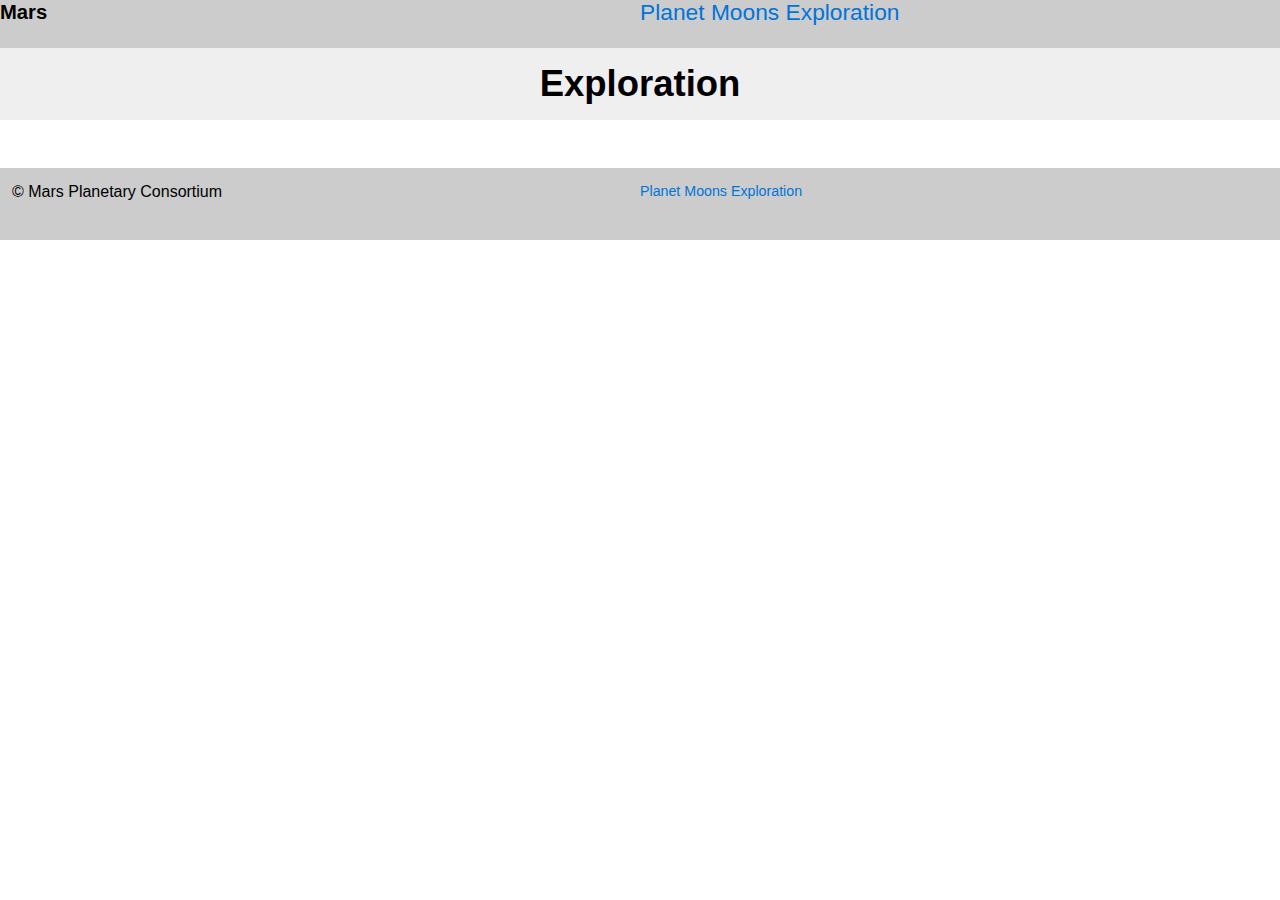
==== exploration.html @ e6bd891f "Finished everything" ====
<!DOCTYPE html>
<html lang="en-ca">
<head>
  <meta charset="utf-8">
  <title>Mars Planet</title>
  <meta name="viewport" content="width=device-width,initial-scale=1">
  <link href="css/main.css" rel="stylesheet">
    <link href="css/grid.css" rel="stylesheet">
    <link href="css/typography.css" rel="stylesheet">
</head>
<body>

<header class="masthead">
    <div class="grid">
        <div class="unit unit-xs-1 unit-s-1 unit-m-1-2 unit-l-1-2">
        <h1 class="pad-double push-half title giga">Mars</h1>
    </div>
        <div class="unit unit-xs-3 unit-s-1 unit-m-1-2 unit-l-1-2">   
        <nav  class="tera">
                <ul class="nav">
                    <li><a href="index.html">Planet</a></li>
                    <li><a href="moons.html">Moons</a></li>
                    <li><a href="#">Exploration</a></li>
                </ul>
            </nav>
        </div> 
    </div>
</header>
    
<div class="top">
    <div> <p class="yotta push-double island-1-2"><strong>Exploration</strong></p>
    </div>
</div>
    

    
<div class="grid footer island-1-2">
    <div class="unit unit-xs-3 unit-s-1 unit-m-1-2 unit-l-1-2">
        <p> © Mars Planetary Consortium</p>
    </div>
        
    <div class="unit unit-xs-3 unit-s-1 unit-m-1-2 unit-l-1-2">
            <nav  class="milli">
                <ul class="nav">
                    <li><a href="index.html">Planet</a></li>
                    <li><a href="moons.html">Moons</a></li>
                    <li><a href="#">Exploration</a></li>
                </ul>
            </nav>
        </div>
 </div>

</body>
</html>
---- css/main.css ----
@-moz-viewport { width: device-width; scale: 1; }
@-ms-viewport { width: device-width; scale: 1; }
@-o-viewport { width: device-width; scale: 1; }
@-webkit-viewport { width: device-width; scale: 1; }
@viewport { width: device-width; scale: 1; }

html {
  margin: 0;
  padding: 0;
  box-sizing: border-box;

  font: normal 100%/1.5 sans-serif;
  -moz-text-size-adjust: 100%;
  -ms-text-size-adjust: 100%;
  -webkit-text-size-adjust: 100%;
  text-size-adjust: 100%;
}

*, *:before, *:after {
  box-sizing: inherit;
}

body {
  margin: 0;
  padding: 0;
}

img {
  display: block;
  width: 100%;
}

.masthead {
  overflow: hidden;
    background-color: #ccc;
}

.top {
    background-color: #efefef;
    text-align: center;
}

.middle {
    background: #e2e2e2;
}

.bottom {
    background-color: #efefef;
}

.footer {
    background-color: #ccc;
}


.title {
  margin: 0;

  text-align: center;
}

.nav {
  padding: 0;
}

.nav li {
  display: block;
}

.nav a,
.nav a:link,
.nav a:visited {
  display: block;

  color: #0074D9;
  text-decoration: none;
}

.nav a:hover,
.nav a:focus,
.nav a:active {
  background-color: #0074D9;

  color: #fff;
}

@media only screen and (min-width: 20em) {

  .nav {
    text-align: center;
  }

  .nav li {
    display: inline-block;
  }

    .h2 {
    padding-top: 2em;
    }
}

@media only screen and (min-width: 40em) {

  .title {
    float: left;
  }

  .nav {
    float: left;
  }

.h2 {
    padding-top: 2em;
    }

}
---- css/grid.css ----
.grid {
  margin: 0;
  padding: 0;
  letter-spacing: -0.31em;
  text-rendering: optimizespeed;
  display: -webkit-flex;
  -webkit-flex-flow: row wrap;
  display: -ms-flexbox;
  -ms-flex-flow: row wrap;
}

.grid-bottom {
  -webkit-align-items: flex-end;
  -ms-align-items: flex-end;
}

.grid-middle {
  -webkit-align-items: center;
  -ms-align-items: center;
}

.opera-only :-o-prefocus, .grid {
  word-spacing: -0.43em;
}

.unit {
  letter-spacing: normal;
  text-rendering: auto;
  vertical-align: top;
  word-spacing: normal;
  display: inline-block;
  visibility: visible;
}

.grid-bottom .unit {
  vertical-align: bottom;
}

.grid-middle .unit {
  vertical-align: middle;
}

.unit-xs-hidden {
  display: none;
  visibility: hidden;
}

.unit-xs-1 {
  display: block;
  visibility: visible;
  width: 100%;
}

.unit-offset-xs-0 {
  margin-left: 0;
}

.unit-xs-1-2 {
  width: 50.0000%;
}

.unit-offset-xs-1-2 {
  margin-left: 50.0000%;
}

.unit-xs-1-3 {
  width: 33.3333%;
}

.unit-offset-xs-1-3 {
  margin-left: 33.3333%;
}

.unit-xs-2-3 {
  width: 66.6667%;
}

.unit-offset-xs-2-3 {
  margin-left: 66.6667%;
}

.unit-xs-1-4 {
  width: 25.0000%;
}

.unit-offset-xs-1-4 {
  margin-left: 25.0000%;
}

.unit-xs-3-4 {
  width: 75.0000%;
}

.unit-offset-xs-3-4 {
  margin-left: 75.0000%;
}

.unit-xs-1-2,.unit-xs-1-3,.unit-xs-2-3,.unit-xs-1-4,.unit-xs-3-4 {
  display: inline-block;
  visibility: visible;
}

@media only screen and (min-width: 25em) {

.unit-s-hidden {
  display: none;
  visibility: hidden;
}

.unit-s-1 {
  display: block;
  visibility: visible;
  width: 100%;
}

.unit-offset-s-0 {
  margin-left: 0;
}

.unit-s-1-2 {
  width: 50.0000%;
}

.unit-offset-s-1-2 {
  margin-left: 50.0000%;
}

.unit-s-1-3 {
  width: 33.3333%;
}

.unit-offset-s-1-3 {
  margin-left: 33.3333%;
}

.unit-s-2-3 {
  width: 66.6667%;
}

.unit-offset-s-2-3 {
  margin-left: 66.6667%;
}

.unit-s-1-4 {
  width: 25.0000%;
}

.unit-offset-s-1-4 {
  margin-left: 25.0000%;
}

.unit-s-3-4 {
  width: 75.0000%;
}

.unit-offset-s-3-4 {
  margin-left: 75.0000%;
}

.unit-s-1-2,.unit-s-1-3,.unit-s-2-3,.unit-s-1-4,.unit-s-3-4 {
  display: inline-block;
  visibility: visible;
}

}

@media only screen and (min-width: 38em) {

.unit-m-hidden {
  display: none;
  visibility: hidden;
}

.unit-m-1 {
  display: block;
  visibility: visible;
  width: 100%;
}

.unit-offset-m-0 {
  margin-left: 0;
}

.unit-m-1-2 {
  width: 50.0000%;
}

.unit-offset-m-1-2 {
  margin-left: 50.0000%;
}

.unit-m-1-3 {
  width: 33.3333%;
}

.unit-offset-m-1-3 {
  margin-left: 33.3333%;
}

.unit-m-2-3 {
  width: 66.6667%;
}

.unit-offset-m-2-3 {
  margin-left: 66.6667%;
}

.unit-m-1-4 {
  width: 25.0000%;
}

.unit-offset-m-1-4 {
  margin-left: 25.0000%;
}

.unit-m-3-4 {
  width: 75.0000%;
}

.unit-offset-m-3-4 {
  margin-left: 75.0000%;
}

.unit-m-1-2,.unit-m-1-3,.unit-m-2-3,.unit-m-1-4,.unit-m-3-4 {
  display: inline-block;
  visibility: visible;
}

}

@media only screen and (min-width: 60em) {

.unit-l-hidden {
  display: none;
  visibility: hidden;
}

.unit-l-1 {
  display: block;
  visibility: visible;
  width: 100%;
}

.unit-offset-l-0 {
  margin-left: 0;
}

.unit-l-1-2 {
  width: 50.0000%;
}

.unit-offset-l-1-2 {
  margin-left: 50.0000%;
}

.unit-l-1-3 {
  width: 33.3333%;
}

.unit-offset-l-1-3 {
  margin-left: 33.3333%;
}

.unit-l-2-3 {
  width: 66.6667%;
}

.unit-offset-l-2-3 {
  margin-left: 66.6667%;
}

.unit-l-1-4 {
  width: 25.0000%;
}

.unit-offset-l-1-4 {
  margin-left: 25.0000%;
}

.unit-l-3-4 {
  width: 75.0000%;
}

.unit-offset-l-3-4 {
  margin-left: 75.0000%;
}

.unit-l-1-2,.unit-l-1-3,.unit-l-2-3,.unit-l-1-4,.unit-l-3-4 {
  display: inline-block;
  visibility: visible;
}

}
---- css/typography.css ----
html {
  font: normal 100%/1.5 Helvetica,sans-serif;
}

h1, h2, h3, h4, h5, h6,
p, ul, ol, dl, dd, figure,
blockquote, details, hr,
fieldset, pre, table {
  margin: 0 0 1.5rem;
}

.yotta {
  font-size: 2.2807rem;
  line-height: 1.3154;
}

.zetta {
  font-size: 2.0273rem;
  line-height: 1.4798;
}

h1, .exa {
  font-size: 1.8020rem;
  line-height: 1.6648;
}

h2, .peta {
  font-size: 1.6018rem;
  line-height: 1.8729;
}

h3, .tera {
  font-size: 1.4238rem;
  line-height: 1.0535;
}

h4, .giga {
  font-size: 1.2656rem;
  line-height: 1.1852;
}

h5, .mega {
  font-size: 1.1250rem;
  line-height: 1.3333;
}

h6, .kilo {
  font-size: 1.0000rem;
  line-height: 1.5000;
}

small, .milli {
  font-size: 0.8889rem;
  line-height: 1.6875;
}

.micro {
  font-size: 0.7901rem;
  line-height: 1.8984;
}

sub,
sup {
  font-size: 75%;
  line-height: 1px;
  position: relative;
  vertical-align: baseline;
}

sup {
  top: -0.5em;
}

sub {
  bottom: -0.25em;
}

.push {
  margin-bottom: 1.5rem;
}

.push-none, .push-0 {
  margin-bottom: 0;
}

.push-double, .push-2 {
  margin-bottom: 3.0000rem;
}

.push-half, .push-1-2 {
  margin-bottom: 0.7500rem;
}

.pad-top, .pad-t {
  padding-top: 1.5rem;
}

.pad-bottom, .pad-b {
  padding-bottom: 1.5rem;
}

.pad-top-double, .pad-t-2 {
  padding-top: 3.0000rem;
}

.pad-bottom-double, .pad-b-2 {
  padding-bottom: 3.0000rem;
}

.pad-top-half, .pad-t-1-2 {
  padding-top: 0.7500rem;
}

.pad-bottom-half, .pad-b-1-2 {
  padding-bottom: 0.7500rem;
}

.island {
  padding: 1.5rem;
}

.island-half, .island-1-2 {
  padding: 0.7500rem;
}

.island-double, .island-2 {
  padding: 3.0000rem;
}

.gutter {
  padding-left: 1.5rem;
  padding-right: 1.5rem;
}

.gutter-half, .gutter-1-2 {
  padding-left: 0.7500rem;
  padding-right: 0.7500rem;
}

.gutter-double, .gutter-2 {
  padding-left: 3.0000rem;
  padding-right: 3.0000rem;
}
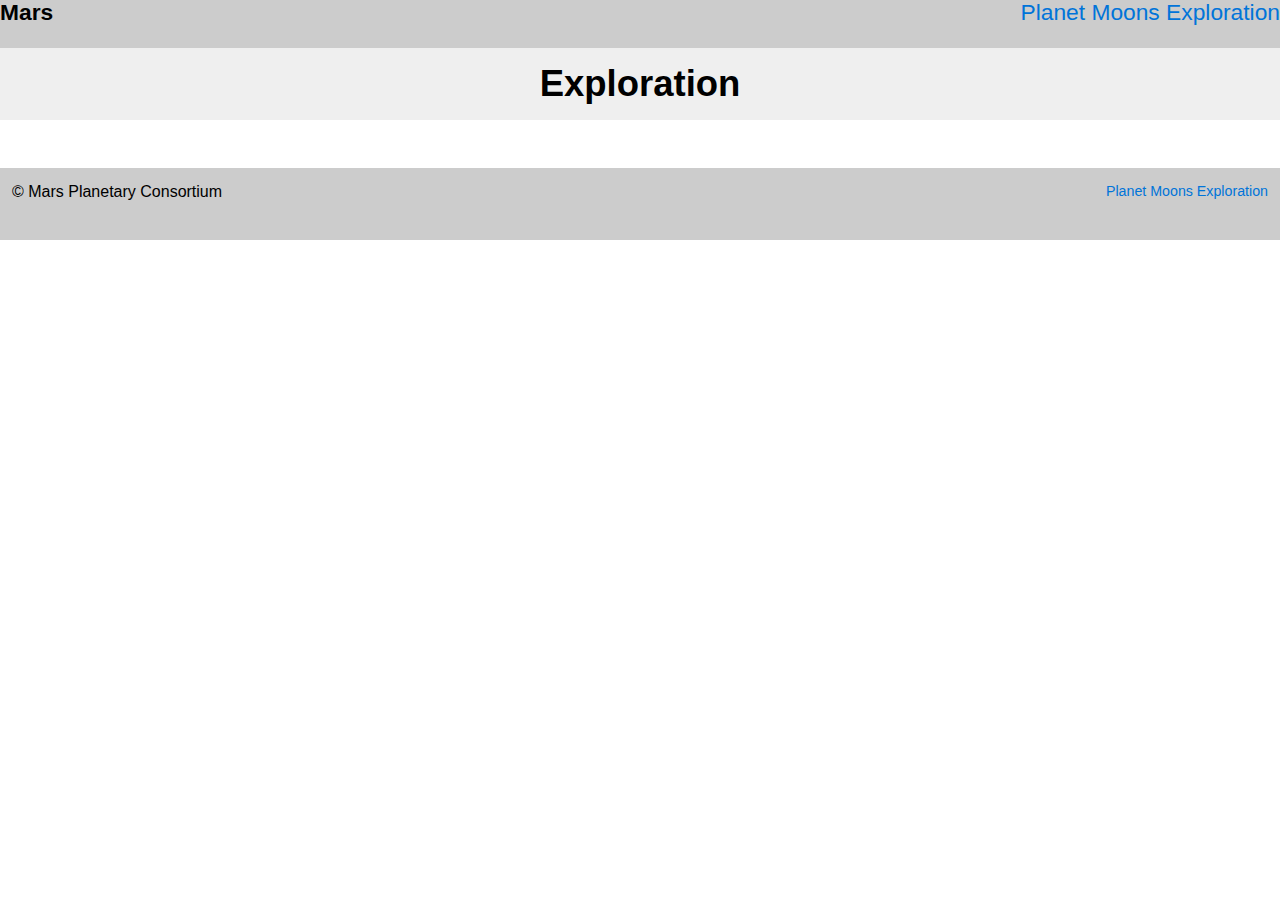
==== commit 610054ac: "finished week 7 in class assignment" ====
--- a/exploration.html
+++ b/exploration.html
@@ -13,10 +13,10 @@
 <header class="masthead">
     <div class="grid">
         <div class="unit unit-xs-1 unit-s-1 unit-m-1-2 unit-l-1-2">
-        <h1 class="pad-double push-half title giga">Mars</h1>
-    </div>
+            <h1 class="pad-double push-half title tera">Mars</h1>
+        </div>
         <div class="unit unit-xs-3 unit-s-1 unit-m-1-2 unit-l-1-2">   
-        <nav  class="tera">
+            <nav  class="tera">
                 <ul class="nav">
                     <li><a href="index.html">Planet</a></li>
                     <li><a href="moons.html">Moons</a></li>
@@ -28,19 +28,19 @@
 </header>
     
 <div class="top">
-    <div> <p class="yotta push-double island-1-2"><strong>Exploration</strong></p>
+    <div> <p class="yotta push-double island-1-2">      <strong>Exploration</strong></p>
     </div>
 </div>
     
 
     
 <div class="grid footer island-1-2">
-    <div class="unit unit-xs-3 unit-s-1 unit-m-1-2 unit-l-1-2">
+    <div class="unit unit-xs-3 unit-s-1 unit-m-1-2 unit-l-1-2 consortium">
         <p> © Mars Planetary Consortium</p>
     </div>
         
     <div class="unit unit-xs-3 unit-s-1 unit-m-1-2 unit-l-1-2">
-            <nav  class="milli">
+            <nav  class="milli nav">
                 <ul class="nav">
                     <li><a href="index.html">Planet</a></li>
                     <li><a href="moons.html">Moons</a></li>
@@ -49,6 +49,5 @@
             </nav>
         </div>
  </div>
-
 </body>
 </html>--- a/css/main.css
+++ b/css/main.css
@@ -14,6 +14,30 @@
   -ms-text-size-adjust: 100%;
   -webkit-text-size-adjust: 100%;
   text-size-adjust: 100%;
+}
+
+@media only screen and (min-width: 60em) {
+    
+    html {
+        font-size: 110%;
+    }
+
+}
+
+@media only screen and (min-width: 90em) {
+    
+    html {
+        font-size: 120%;
+    }
+
+}
+    
+@media only screen and (min-width: 120em) {
+    
+    html {
+        font-size: 130%;
+    }
+
 }
 
 *, *:before, *:after {
@@ -52,13 +76,6 @@
     background-color: #ccc;
 }
 
-
-.title {
-  margin: 0;
-
-  text-align: center;
-}
-
 .nav {
   padding: 0;
 }
@@ -84,7 +101,12 @@
   color: #fff;
 }
 
-@media only screen and (min-width: 20em) {
+
+@media only screen and (min-width: 25em) {
+    
+    .consortium {
+        text-align: center
+    }
 
   .nav {
     text-align: center;
@@ -99,18 +121,65 @@
     }
 }
 
-@media only screen and (min-width: 40em) {
+.marsmoon {
+    background-color: #efefef;
+}
+
+.title {
+  margin: 0;
+padding: 0;
+    text-align:center;
+}
+    
+
+@media only screen and (min-width: 38em) {
+    
 
   .title {
     float: left;
-  }
+}
+
+    .consortium {
+        text-align: left;
+    }
 
   .nav {
-    float: left;
+    text-align: right;
   }
 
 .h2 {
     padding-top: 2em;
+}
+
+}
+    
+@media only screen and (min-width: 60em) {
+    
+   .title {
+  margin: 0;
+    text-align:left;
+}
+    
+    .consortium {
+        text-align: left;
+    }
+    
+    .nav {
+        text-align: right;
+    }
+    
+.dt {
+  clear: left;
+  float: left;
+  width: 8em;
+}
+
+.dd {
+  float: left;
+}
+    
+.moontext {
+        padding-left: 1em;
     }
 
-}+}
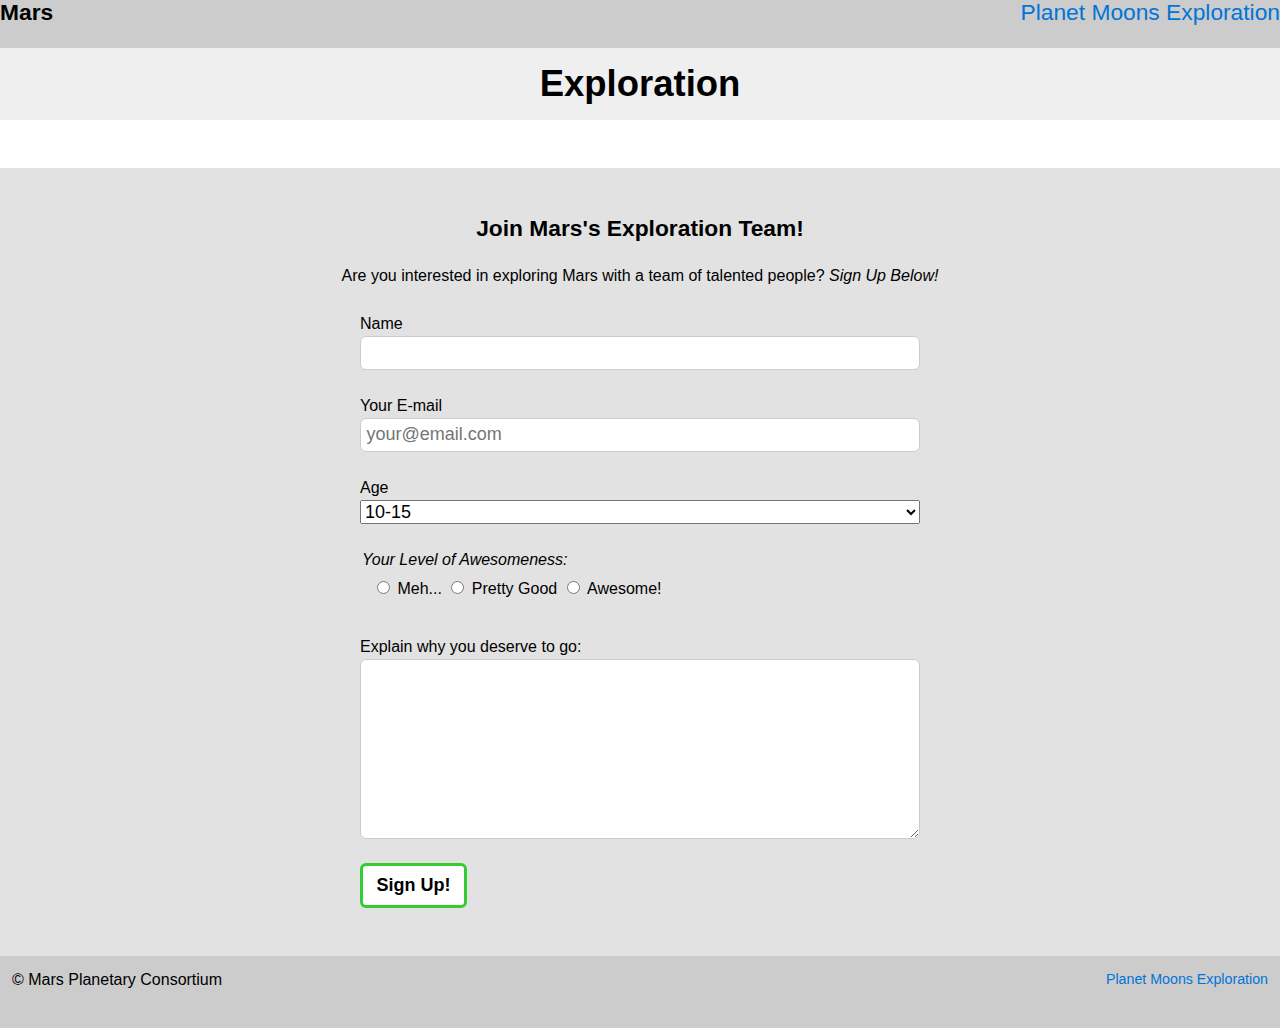
==== commit 5ea01d0e: "finished form" ====
--- a/exploration.html
+++ b/exploration.html
@@ -9,14 +9,19 @@
     <link href="css/typography.css" rel="stylesheet">
 </head>
 <body>
+    
+<ul class="skip-links">
+    <li> <a href="#main">Jump to main content</a></li>
+    <li> <a href="#navigation">Jump to navigation</a></li>
+</ul>
 
-<header class="masthead">
+<header role="banner" class="masthead">
     <div class="grid">
         <div class="unit unit-xs-1 unit-s-1 unit-m-1-2 unit-l-1-2">
             <h1 class="pad-double push-half title tera">Mars</h1>
         </div>
         <div class="unit unit-xs-3 unit-s-1 unit-m-1-2 unit-l-1-2">   
-            <nav  class="tera">
+            <nav id="navigation" role="navigation" class="tera">
                 <ul class="nav">
                     <li><a href="index.html">Planet</a></li>
                     <li><a href="moons.html">Moons</a></li>
@@ -26,16 +31,75 @@
         </div> 
     </div>
 </header>
-    
+
+<main id="main" role="main">
 <div class="top">
     <div> <p class="yotta push-double island-1-2">      <strong>Exploration</strong></p>
     </div>
 </div>
+</main>
     
+<div class="grey">
+
+<div class="join">
+    <h3>Join Mars's Exploration Team!</h3>
+    <p>Are you interested in exploring Mars with a team of talented people? <em>Sign Up Below!</em></p>
+</div>
+    
+<form action="thanks.html" method="post" class="form">
+        
+    <div>
+        <lable for="name">Name</lable>
+        <input class="field" id="name">
+    </div>
+    
+    <div>
+        <label for="email">Your E-mail</label>
+        <input class="field" type="email" id="email" placeholder="your@email.com">
+    </div>
+    
+    <div>
+        <label for="subject">Age</label>
+            <select class="field" id="suject">
+                <option>10-15</option>
+                <option>16-20</option>
+                <option>21+</option>
+            
+            </select>    
+    </div>
+    
+    <legend class="small"><em>Your Level of Awesomeness:</em></legend>
+    
+    <fieldset class=" unit unit-x-s-1-3 unit-s-1 unit-m-1 unit-l-1">
+    <span class="radio">
+        <input id="meh" type="radio" name="level">
+        <label for="meh">Meh...</label>
+    </span>
+        
+    <span class="radio">
+        <input id="good" type="radio" name="level">
+        <label for="good">Pretty Good</label>
+    </span>
+        
+    <span class="radio">    
+        <input id="awesome" type="radio" name="level">
+        <label for="awesome">Awesome!</label>
+    </span>
+    </fieldset>
+    
+    <div>
+        <label for="message">Explain why you deserve to go:</label>
+        <textarea class="field" id="message"></textarea>
+    </div>
+        
+        
+    <button type="submit"><strong>Sign Up!</strong></button>
+    </form>
+</div>
 
     
 <div class="grid footer island-1-2">
-    <div class="unit unit-xs-3 unit-s-1 unit-m-1-2 unit-l-1-2 consortium">
+    <div role ="contentinfo" class="unit unit-xs-3 unit-s-1 unit-m-1-2 unit-l-1-2 consortium">
         <p> © Mars Planetary Consortium</p>
     </div>
         
--- a/css/main.css
+++ b/css/main.css
@@ -49,6 +49,31 @@
   padding: 0;
 }
 
+a:focus {
+    outline: 3px solid #000;
+}
+
+.skip-links {
+    margin: 0;
+    padding: 0;
+    list-style-type: none;
+}
+
+.skip-links a {
+    position: absolute;
+    top: -3em;
+    padding: 0.5em 0.75em;
+    background-color: #000;
+    color: #fff;
+    font-weight: bold;
+    font-size: 1.25em;
+    text-decoration: none;
+}
+    
+.skip-links a:focus {
+    top: 0;
+}
+
 img {
   display: block;
   width: 100%;
@@ -101,6 +126,70 @@
   color: #fff;
 }
 
+.grey {
+    background-color: #e2e2e2;
+    padding: 3em;
+}
+  
+.form {
+    margin:0 auto;
+    max-width:35em;
+}
+
+.join {
+    text-align: center;
+}    
+
+label {
+    display: block;
+}
+
+input+label {
+    display: inline-block;
+}
+
+form div {
+    margin-bottom: 1.5rem;
+}
+
+.field,
+select,
+textarea {
+    font-size: 1.125rem;
+    width: 100%;
+    display: block;
+}
+
+textarea {
+    height: 10em;
+}
+
+input,
+textarea {
+    border: 1px solid #ccc;
+    padding: 0.3em;
+    border-radius: 6px;
+}
+
+
+button {
+    font-size: 1.125rem;
+    padding: 0.5em 0.75em;
+    background-color: #fff;
+    border: 3px solid #3c3;
+    border-radius: 6px;
+    cursor: pointer;
+}
+
+.radio {
+    white-space: nowrap;
+}
+
+fieldset {
+    border: none;
+}
+
+
 
 @media only screen and (min-width: 25em) {
     
@@ -182,4 +271,10 @@
         padding-left: 1em;
     }
 
-}
+
+
+
+}
+
+
+
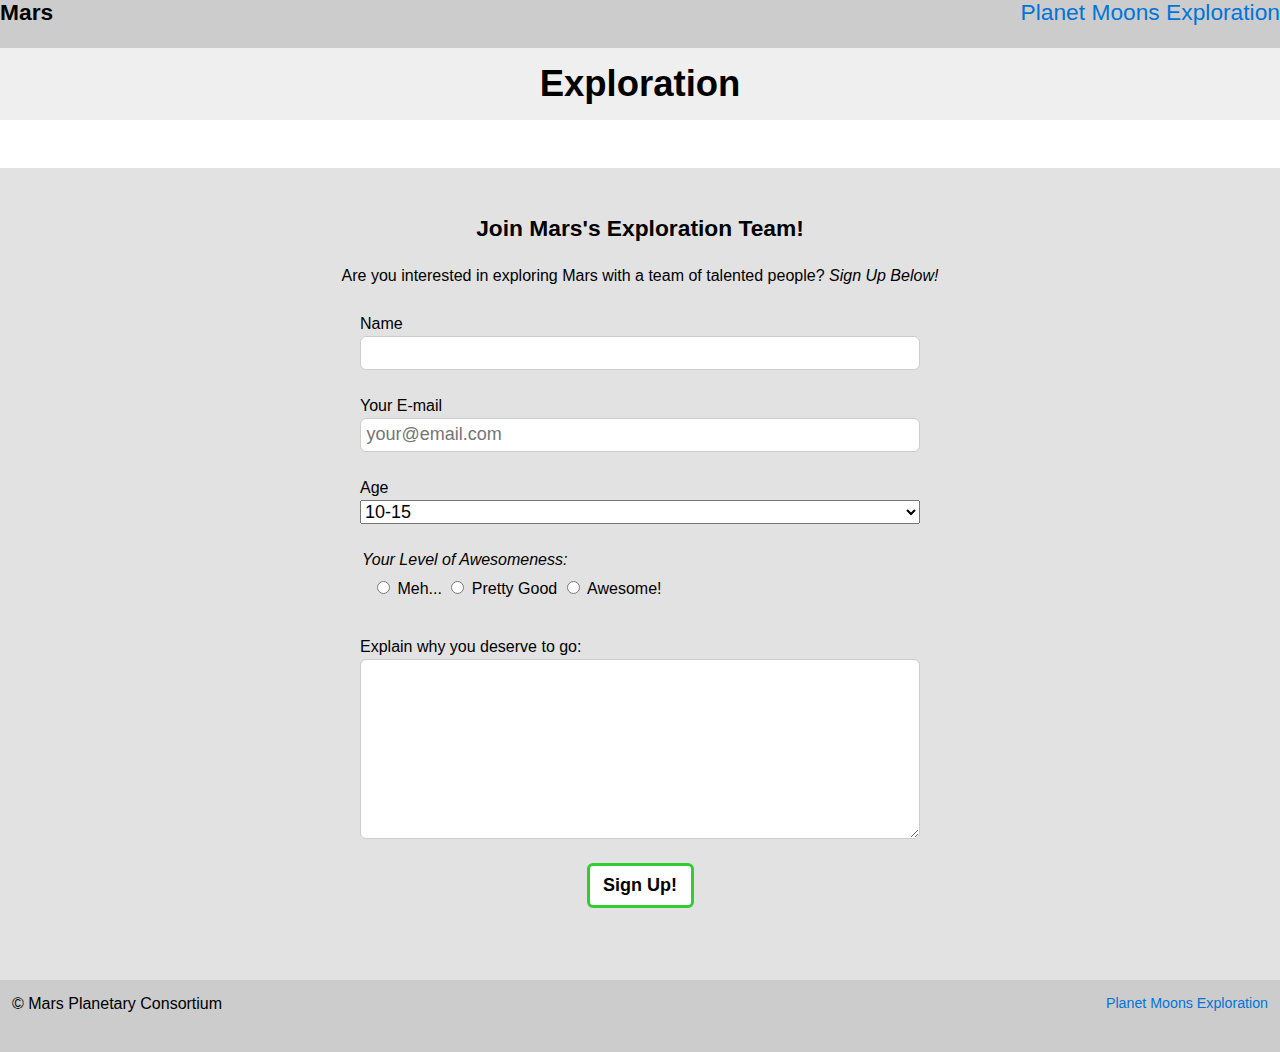
==== commit 4b26acb9: "final touches" ====
--- a/exploration.html
+++ b/exploration.html
@@ -91,9 +91,10 @@
         <label for="message">Explain why you deserve to go:</label>
         <textarea class="field" id="message"></textarea>
     </div>
-        
-        
+   
+    <div class="move">
     <button type="submit"><strong>Sign Up!</strong></button>
+    </div>
     </form>
 </div>
 
--- a/css/main.css
+++ b/css/main.css
@@ -189,6 +189,9 @@
     border: none;
 }
 
+.move {
+    text-align:center;
+}
 
 
 @media only screen and (min-width: 25em) {
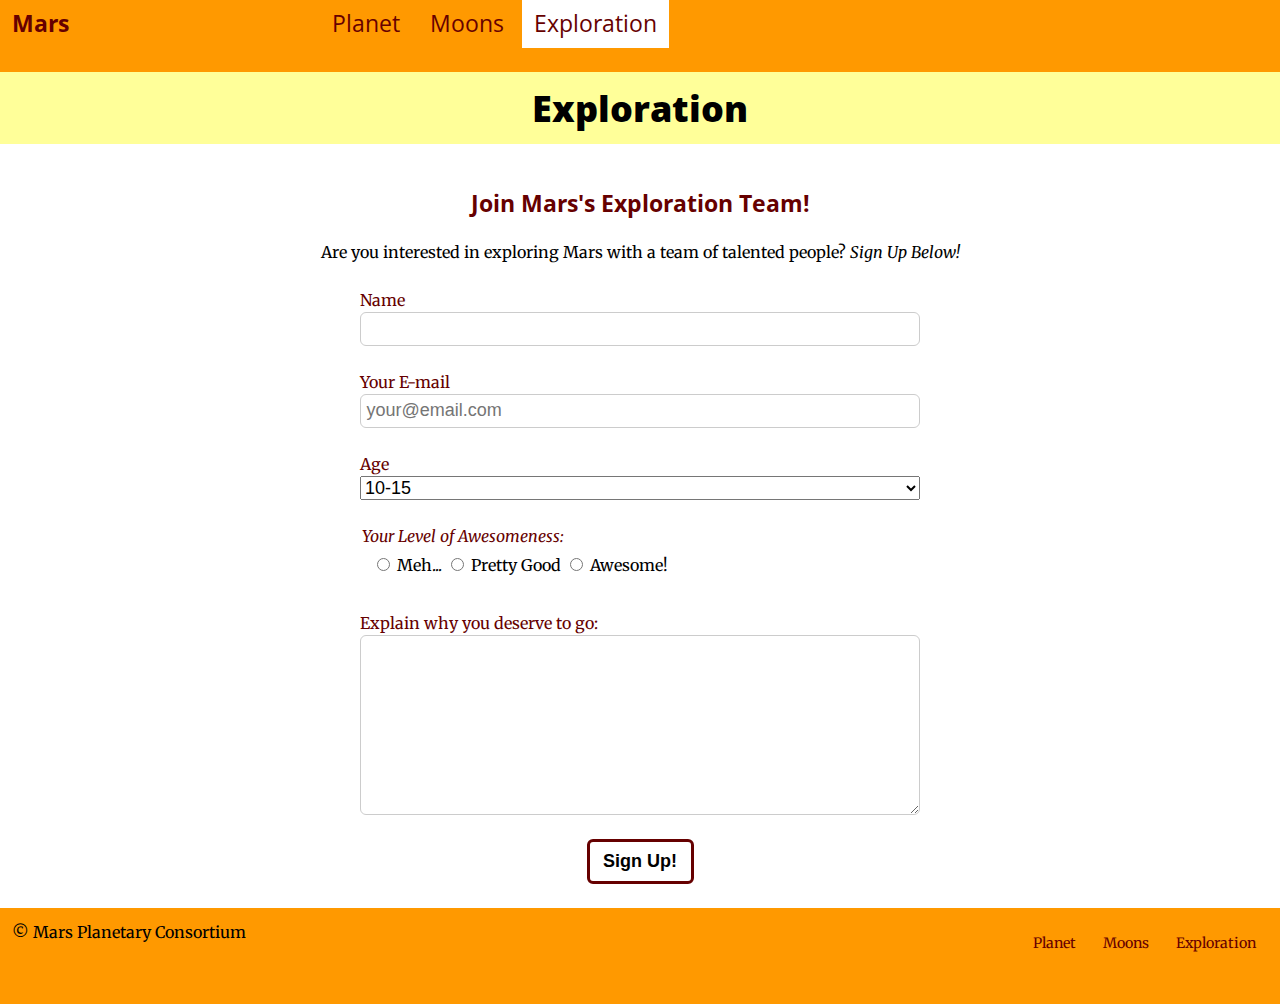
==== commit 74f62587: "Graphic Design Added; finished" ====
--- a/exploration.html
+++ b/exploration.html
@@ -4,7 +4,8 @@
   <meta charset="utf-8">
   <title>Mars Planet</title>
   <meta name="viewport" content="width=device-width,initial-scale=1">
-  <link href="css/main.css" rel="stylesheet">
+  <link href="http://fonts.googleapis.com/css?family=Open+Sans|Merriweather:400italic,400,700" rel="stylesheet">
+    <link href="css/main.css" rel="stylesheet">
     <link href="css/grid.css" rel="stylesheet">
     <link href="css/typography.css" rel="stylesheet">
 </head>
@@ -17,15 +18,15 @@
 
 <header role="banner" class="masthead">
     <div class="grid">
-        <div class="unit unit-xs-1 unit-s-1 unit-m-1-2 unit-l-1-2">
-            <h1 class="pad-double push-half title tera">Mars</h1>
+      <div class="unit unit-xs-1 unit-s-1 unit-m-1-3 unit-l-1-4">
+            <h1 class="island-1-2 push-half title tera brand-family">Mars</h1>
         </div>
-        <div class="unit unit-xs-3 unit-s-1 unit-m-1-2 unit-l-1-2">   
-            <nav id="navigation" role="navigation" class="tera">
-                <ul class="nav">
-                    <li><a href="index.html">Planet</a></li>
-                    <li><a href="moons.html">Moons</a></li>
-                    <li><a href="#">Exploration</a></li>
+    <div class="unit unit-xs-1 unit-s-1 unit-m-2-3 unit-l-3-4">   
+        <nav id="navigation" role="navigation" class="tera">
+                <ul class="nav brand-family">
+                    <li><a class="island-1-2" href="index.html">Planet</a></li>
+                    <li><a  class="island-1-2" href="moons.html">Moons</a></li>
+                    <li><a class="island-1-2 nav-current" href="exploration.html">Exploration</a></li>
                 </ul>
             </nav>
         </div> 
@@ -34,32 +35,32 @@
 
 <main id="main" role="main">
 <div class="top">
-    <div> <p class="yotta push-double island-1-2">      <strong>Exploration</strong></p>
+    <div> <h1 class="yotta push-double island-1-2">  <strong>Exploration</strong></h1>
     </div>
 </div>
 </main>
     
-<div class="grey">
+<div>
 
 <div class="join">
-    <h3>Join Mars's Exploration Team!</h3>
+    <h3 class="colour" >Join Mars's Exploration Team!</h3>
     <p>Are you interested in exploring Mars with a team of talented people? <em>Sign Up Below!</em></p>
 </div>
     
 <form action="thanks.html" method="post" class="form">
         
     <div>
-        <lable for="name">Name</lable>
+        <lable for="name" class="colour" >Name</lable>
         <input class="field" id="name">
     </div>
     
     <div>
-        <label for="email">Your E-mail</label>
+        <label for="email" class="colour" >Your E-mail</label>
         <input class="field" type="email" id="email" placeholder="your@email.com">
     </div>
     
     <div>
-        <label for="subject">Age</label>
+        <label for="subject" class="colour" >Age</label>
             <select class="field" id="suject">
                 <option>10-15</option>
                 <option>16-20</option>
@@ -68,7 +69,7 @@
             </select>    
     </div>
     
-    <legend class="small"><em>Your Level of Awesomeness:</em></legend>
+    <legend class="small colour"><em>Your Level of Awesomeness:</em></legend>
     
     <fieldset class=" unit unit-x-s-1-3 unit-s-1 unit-m-1 unit-l-1">
     <span class="radio">
@@ -88,7 +89,7 @@
     </fieldset>
     
     <div>
-        <label for="message">Explain why you deserve to go:</label>
+        <label for="message" class="colour" >Explain why you deserve to go:</label>
         <textarea class="field" id="message"></textarea>
     </div>
    
@@ -105,11 +106,11 @@
     </div>
         
     <div class="unit unit-xs-3 unit-s-1 unit-m-1-2 unit-l-1-2">
-            <nav  class="milli nav">
-                <ul class="nav">
-                    <li><a href="index.html">Planet</a></li>
-                    <li><a href="moons.html">Moons</a></li>
-                    <li><a href="#">Exploration</a></li>
+            <nav  class="milli">
+                <ul class="nav nav-bottom">
+                    <li><a href="index.html" class="island-1-2">Planet</a></li>
+                    <li><a href="moons.html" class="island-1-2">Moons</a></li>
+                    <li><a href="#" class="island-1-2">Exploration</a></li>
                 </ul>
             </nav>
         </div>
--- a/css/main.css
+++ b/css/main.css
@@ -9,7 +9,6 @@
   padding: 0;
   box-sizing: border-box;
 
-  font: normal 100%/1.5 sans-serif;
   -moz-text-size-adjust: 100%;
   -ms-text-size-adjust: 100%;
   -webkit-text-size-adjust: 100%;
@@ -47,6 +46,14 @@
 body {
   margin: 0;
   padding: 0;
+}
+
+.title {
+    color: #660000;
+}
+
+.colour {
+    color: #660000;
 }
 
 a:focus {
@@ -81,24 +88,24 @@
 
 .masthead {
   overflow: hidden;
-    background-color: #ccc;
+    background-color: #FF9900;
 }
 
 .top {
-    background-color: #efefef;
+    background-color: #FFFF99;
     text-align: center;
 }
 
 .middle {
-    background: #e2e2e2;
+    background: #FFFFCC;
 }
 
 .bottom {
-    background-color: #efefef;
+    background-color: #FFFFCC;
 }
 
 .footer {
-    background-color: #ccc;
+    background-color: #FF9900;
 }
 
 .nav {
@@ -114,16 +121,19 @@
 .nav a:visited {
   display: block;
 
-  color: #0074D9;
+  color: #660000;
   text-decoration: none;
 }
 
 .nav a:hover,
 .nav a:focus,
-.nav a:active {
-  background-color: #0074D9;
-
-  color: #fff;
+.nav a:active,
+.nav .nav-current,
+.nav .nav-current:link,
+.nav .nav-current:visited {
+  background-color: #FFFFFF;
+
+  color: #660000;
 }
 
 .grey {
@@ -176,7 +186,7 @@
     font-size: 1.125rem;
     padding: 0.5em 0.75em;
     background-color: #fff;
-    border: 3px solid #3c3;
+    border: 3px solid #660000;
     border-radius: 6px;
     cursor: pointer;
 }
@@ -193,6 +203,15 @@
     text-align:center;
 }
 
+.marsmoon {
+    background-color: #FFFFCC;
+}
+
+.title {
+  margin: 0;
+padding: 0;
+    text-align:center;
+}
 
 @media only screen and (min-width: 25em) {
     
@@ -213,16 +232,7 @@
     }
 }
 
-.marsmoon {
-    background-color: #efefef;
-}
-
-.title {
-  margin: 0;
-padding: 0;
-    text-align:center;
-}
-    
+ 
 
 @media only screen and (min-width: 38em) {
     
@@ -234,8 +244,12 @@
     .consortium {
         text-align: left;
     }
-
-  .nav {
+    
+.nav {
+        text-align: left;
+    }
+
+  .nav-bottom {
     text-align: right;
   }
 
@@ -256,7 +270,7 @@
         text-align: left;
     }
     
-    .nav {
+    .nav-bottom {
         text-align: right;
     }
     
@@ -273,11 +287,7 @@
 .moontext {
         padding-left: 1em;
     }
-
-
-
-
-}
-
-
-
+}
+
+
+
--- a/css/typography.css
+++ b/css/typography.css
@@ -1,5 +1,5 @@
 html {
-  font: normal 100%/1.5 Helvetica,sans-serif;
+  font: normal 100%/1.5 'Merriweather', serif;
 }
 
 h1, h2, h3, h4, h5, h6,
@@ -140,4 +140,9 @@
 .gutter-double, .gutter-2 {
   padding-left: 3.0000rem;
   padding-right: 3.0000rem;
+}
+
+h1, h2, h3, h4, h5, h6,
+.brand-family {
+    font-family: "Open Sans", sans-serif;
 }